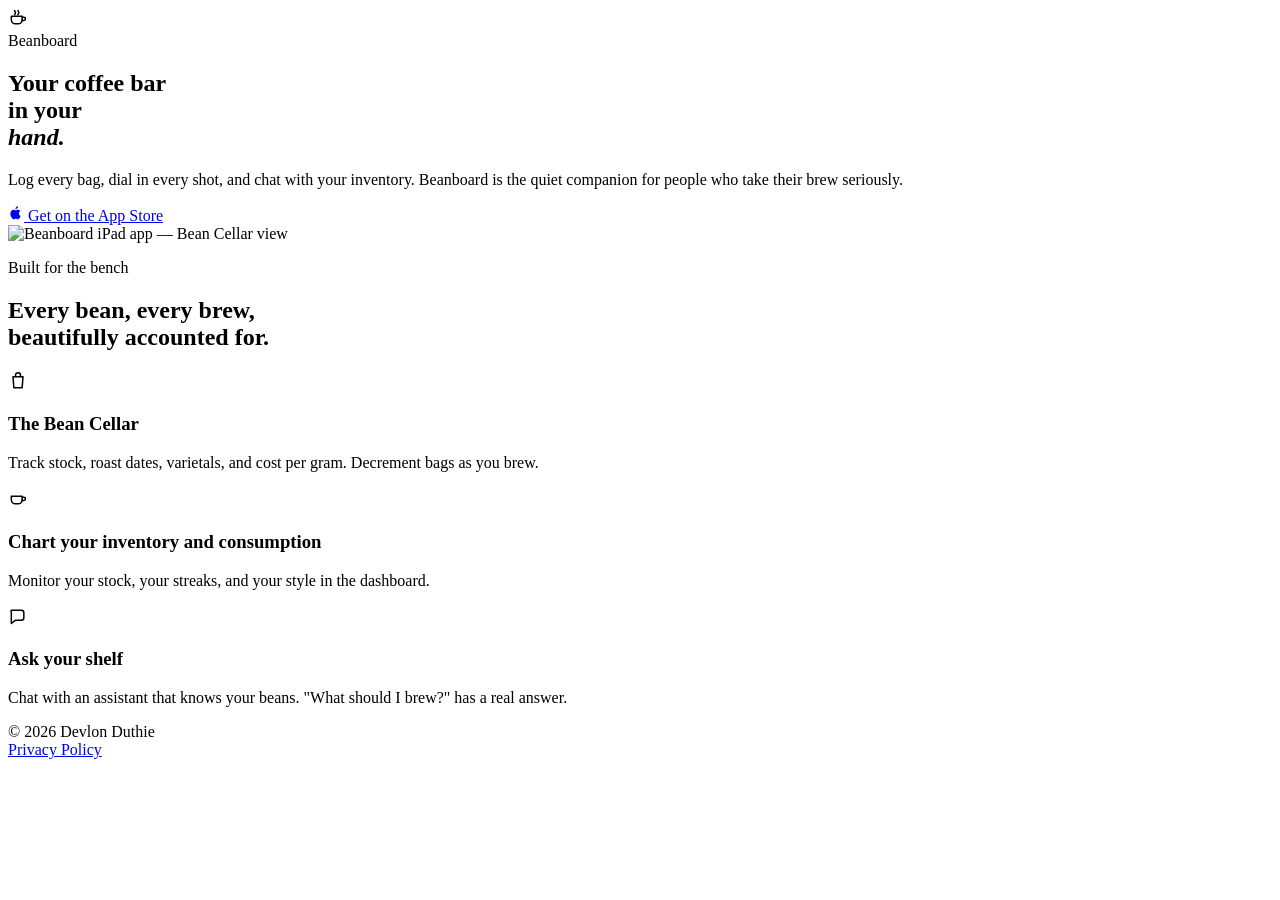
==== devlonduthie-com/www/beanboard/index.html @ 68cbcd7f "Add Beanboard landing page and CLAUDE.md Adds the Beanboard app marketing page at /beanboard with CS" ====
<!DOCTYPE html>
<html lang="en">
<head>
  <meta charset="UTF-8" />
  <meta name="viewport" content="width=device-width, initial-scale=1.0" />
  <title>Beanboard — The coffee cellar in your pocket</title>
  <meta name="description" content="Beanboard helps home baristas log beans, track brews, and dial in espresso. Built for iPad." />
  <base href="/beanboard/" />
  <link rel="preconnect" href="https://fonts.googleapis.com" />
  <link rel="preconnect" href="https://fonts.gstatic.com" crossorigin />
  <link href="https://fonts.googleapis.com/css2?family=Fraunces:ital,opsz,wght@0,9..144,300;0,9..144,400;0,9..144,500;0,9..144,600;1,9..144,300;1,9..144,400&family=Inter:wght@400;500&display=swap" rel="stylesheet" />
  <link rel="stylesheet" href="style.css" />
</head>
<body>
  <div class="page grain">

    <!-- Nav -->
    <header class="nav">
      <div class="nav-inner">
        <div class="logo">
          <div class="logo-icon">
            <svg viewBox="0 0 24 24" fill="none" stroke="currentColor" stroke-width="1.8" stroke-linecap="round" stroke-linejoin="round" width="20" height="20">
              <path d="M4 10h13v4a5 5 0 0 1-5 5H9a5 5 0 0 1-5-5v-4Z"/>
              <path d="M17 11h2a2 2 0 0 1 0 4h-2"/>
              <path d="M8 3c0 1 1 1.5 1 2.5S8 7 8 8"/><path d="M12 3c0 1 1 1.5 1 2.5S12 7 12 8"/>
            </svg>
          </div>
          <span class="logo-name">Beanboard</span>
        </div>
      </div>
    </header>

    <!-- Hero -->
    <section class="hero">
      <div class="hero-inner">
        <div class="hero-text">
          <h1 class="hero-heading">
            Your coffee bar<br />
            in your<br />
            <em>hand.</em>
          </h1>
          <p class="hero-sub">
            Log every bag, dial in every shot, and chat with your inventory.
            Beanboard is the quiet companion for people who take their
            brew seriously.
          </p>
          <div class="hero-actions">
            <a href="#download" class="btn-primary">
              <svg viewBox="0 0 24 24" fill="currentColor" width="16" height="16">
                <path d="M16.4 12.6c0-2.4 2-3.5 2.1-3.6-1.1-1.6-2.9-1.9-3.5-1.9-1.5-.2-2.9.9-3.6.9-.8 0-1.9-.9-3.1-.8-1.6 0-3 .9-3.9 2.4-1.7 2.9-.4 7.2 1.2 9.6.8 1.2 1.7 2.5 3 2.4 1.2-.1 1.6-.8 3.1-.8 1.4 0 1.8.8 3.1.7 1.3 0 2.1-1.2 2.9-2.4.9-1.4 1.3-2.7 1.3-2.8-.1 0-2.6-1-2.6-3.7ZM14 4.8c.7-.8 1.1-1.9 1-3-1 0-2.2.6-2.9 1.4-.6.7-1.2 1.9-1 2.9 1.1.1 2.2-.5 2.9-1.3Z"/>
              </svg>
              Get on the App Store
            </a>
          </div>
          <!-- <div class="hero-rating">
            <div class="stars">
              <svg viewBox="0 0 24 24" fill="currentColor" width="14" height="14"><path d="M12 3.5l2.6 5.6 6.1.7-4.6 4.2 1.3 6-5.4-3.1-5.4 3.1 1.3-6L3.3 9.8l6.1-.7L12 3.5Z"/></svg>
              <svg viewBox="0 0 24 24" fill="currentColor" width="14" height="14"><path d="M12 3.5l2.6 5.6 6.1.7-4.6 4.2 1.3 6-5.4-3.1-5.4 3.1 1.3-6L3.3 9.8l6.1-.7L12 3.5Z"/></svg>
              <svg viewBox="0 0 24 24" fill="currentColor" width="14" height="14"><path d="M12 3.5l2.6 5.6 6.1.7-4.6 4.2 1.3 6-5.4-3.1-5.4 3.1 1.3-6L3.3 9.8l6.1-.7L12 3.5Z"/></svg>
              <svg viewBox="0 0 24 24" fill="currentColor" width="14" height="14"><path d="M12 3.5l2.6 5.6 6.1.7-4.6 4.2 1.3 6-5.4-3.1-5.4 3.1 1.3-6L3.3 9.8l6.1-.7L12 3.5Z"/></svg>
              <svg viewBox="0 0 24 24" fill="currentColor" width="14" height="14"><path d="M12 3.5l2.6 5.6 6.1.7-4.6 4.2 1.3 6-5.4-3.1-5.4 3.1 1.3-6L3.3 9.8l6.1-.7L12 3.5Z"/></svg>
            </div>
            <span>4.9 · 1,240 ratings · App Store Editor's Choice</span>
          </div> -->
        </div>

        <div class="hero-mockup">
          <div class="mockup-glow"></div>
          <div class="ipad-frame">
            <div class="ipad-screen">
              <img src="images/beanboard-app.png" alt="Beanboard iPad app — Bean Cellar view" />
            </div>
          </div>
        </div>
      </div>
    </section>

    <!-- Features -->
    <section id="features" class="features">
      <div class="features-inner">
        <div class="features-header">
          <p class="eyebrow">Built for the bench</p>
          <h2>Every bean, every brew,<br />beautifully accounted for.</h2>
        </div>
        <div class="feature-grid">
          <div class="feature-card">
            <div class="feature-icon">
              <svg viewBox="0 0 24 24" fill="none" stroke="currentColor" stroke-width="1.8" stroke-linecap="round" stroke-linejoin="round" width="20" height="20">
                <path d="M6 7h12l-1 13H7L6 7Z"/>
                <path d="M9 7V5a3 3 0 0 1 6 0v2"/>
              </svg>
            </div>
            <h3>The Bean Cellar</h3>
            <p>Track stock, roast dates, varietals, and cost per gram. Decrement bags as you brew.</p>
          </div>
          <div class="feature-card">
            <div class="feature-icon">
              <svg viewBox="0 0 24 24" fill="none" stroke="currentColor" stroke-width="1.8" stroke-linecap="round" stroke-linejoin="round" width="20" height="20">
                <path d="M4 10h13v4a5 5 0 0 1-5 5H9a5 5 0 0 1-5-5v-4Z"/>
                <path d="M17 11h2a2 2 0 0 1 0 4h-2"/>
              </svg>
            </div>
            <h3>Chart your inventory and consumption</h3>
            <p>Monitor your stock, your streaks, and your style in the dashboard.</p>
          </div>
          <div class="feature-card">
            <div class="feature-icon">
              <svg viewBox="0 0 24 24" fill="none" stroke="currentColor" stroke-width="1.8" stroke-linecap="round" stroke-linejoin="round" width="20" height="20">
                <path d="M4 5h12a3 3 0 0 1 3 3v6a3 3 0 0 1-3 3H9l-5 4V8a3 3 0 0 1 0-3Z"/>
              </svg>
            </div>
            <h3>Ask your shelf</h3>
            <p>Chat with an assistant that knows your beans. "What should I brew?" has a real answer.</p>
          </div>
        </div>
      </div>
    </section>
    <div class="footer-inner">
      <span>© 2026 Devlon Duthie</span>
      <div class="footer-links">
        <a href="privacy.html">Privacy Policy</a>
      </div>
    </div>

  </div>
</body>
</html>
---- devlonduthie-com/www/beanboard/style.css ----
/* ─── Tokens ─────────────────────────────────────────────── */
:root {
  --bg:        #faf6ed;
  --fg:        #2c1a0e;
  --card:      #fdfaf4;
  --primary:   #7c4a1e;
  --primary-fg:#fdfaf4;
  --secondary: #ede3d0;
  --muted:     #ede5d5;
  --muted-fg:  #7a6248;
  --accent:    #c4883a;
  --border:    #ddd0b8;
  --radius:    1rem;

  --font-display: 'Fraunces', Georgia, serif;
  --font-sans:    'Inter', system-ui, sans-serif;
}

/* ─── Reset ──────────────────────────────────────────────── */
*, *::before, *::after { box-sizing: border-box; margin: 0; padding: 0; }
html { scroll-behavior: smooth; }
body {
  background: var(--bg);
  color: var(--fg);
  font-family: var(--font-sans);
  font-size: 16px;
  line-height: 1.6;
  -webkit-font-smoothing: antialiased;
}
img { display: block; max-width: 100%; }
a { text-decoration: none; color: inherit; }
h1, h2, h3 {
  font-family: var(--font-display);
  letter-spacing: -0.02em;
  line-height: 1;
}

/* ─── Grain overlay ──────────────────────────────────────── */
.grain { position: relative; }
.grain::before {
  content: '';
  position: absolute;
  inset: 0;
  pointer-events: none;
  z-index: 0;
  opacity: 0.3;
  mix-blend-mode: multiply;
  background-image: radial-gradient(rgba(90, 55, 20, 0.08) 1px, transparent 1px);
  background-size: 3px 3px;
}

/* ─── Page wrapper ───────────────────────────────────────── */
.page { min-height: 100vh; overflow: hidden; }

/* ─── Nav ────────────────────────────────────────────────── */
.nav {
  position: relative;
  z-index: 10;
}
.nav-inner {
  max-width: 1280px;
  margin: 0 auto;
  padding: 1.5rem 1.5rem;
  display: flex;
  align-items: center;
  justify-content: space-between;
}
.logo {
  display: flex;
  align-items: center;
  gap: 0.5rem;
}
.logo-icon {
  width: 2.25rem;
  height: 2.25rem;
  border-radius: 50%;
  background: var(--primary);
  color: var(--primary-fg);
  display: grid;
  place-items: center;
}
.logo-name {
  font-family: var(--font-display);
  font-size: 1.2rem;
  font-weight: 600;
}
.nav-links {
  display: flex;
  gap: 2rem;
  font-size: 0.875rem;
  color: var(--muted-fg);
}
.nav-links a { transition: color 0.2s; }
.nav-links a:hover { color: var(--fg); }
.btn-nav {
  padding: 0.6rem 1.25rem;
  border-radius: 999px;
  background: var(--fg);
  color: var(--bg);
  font-size: 0.875rem;
  font-weight: 500;
  transition: opacity 0.2s;
}
.btn-nav:hover { opacity: 0.85; }

/* ─── Hero ───────────────────────────────────────────────── */
.hero { position: relative; z-index: 1; }
.hero-inner {
  max-width: 1280px;
  margin: 0 auto;
  padding: 3rem 1.5rem 6rem;
  display: grid;
  grid-template-columns: 5fr 7fr;
  align-items: center;
  gap: 3.5rem;
}
.badge {
  display: inline-flex;
  align-items: center;
  gap: 0.5rem;
  border: 1px solid var(--border);
  background: var(--card);
  border-radius: 999px;
  padding: 0.25rem 0.75rem;
  font-size: 0.7rem;
  letter-spacing: 0.18em;
  text-transform: uppercase;
  color: var(--muted-fg);
}
.badge-dot {
  width: 6px;
  height: 6px;
  border-radius: 50%;
  background: var(--accent);
  flex-shrink: 0;
}
.hero-heading {
  margin-top: 1.5rem;
  font-size: clamp(2.8rem, 6vw, 4.5rem);
  line-height: 0.95;
}
.hero-heading em {
  font-weight: 300;
  font-style: italic;
  color: var(--primary);
}
.hero-sub {
  margin-top: 1.5rem;
  max-width: 30rem;
  font-size: 1.1rem;
  color: var(--muted-fg);
  line-height: 1.65;
}
.hero-actions {
  margin-top: 2rem;
  display: flex;
  flex-wrap: wrap;
  gap: 0.75rem;
  align-items: center;
}
.btn-primary {
  display: inline-flex;
  align-items: center;
  gap: 0.5rem;
  padding: 0.75rem 1.5rem;
  border-radius: 999px;
  background: var(--primary);
  color: var(--primary-fg);
  font-size: 0.875rem;
  font-weight: 500;
  transition: opacity 0.2s;
}
.btn-primary:hover { opacity: 0.9; }
.btn-secondary {
  display: inline-flex;
  align-items: center;
  gap: 0.4rem;
  padding: 0.75rem 1.5rem;
  border-radius: 999px;
  border: 1px solid var(--border);
  background: var(--card);
  font-size: 0.875rem;
  font-weight: 500;
  color: var(--fg);
  transition: background 0.2s;
}
.btn-secondary:hover { background: var(--muted); }
.hero-rating {
  margin-top: 2.5rem;
  display: flex;
  align-items: center;
  gap: 1rem;
  font-size: 0.75rem;
  color: var(--muted-fg);
}
.stars {
  display: flex;
  gap: 2px;
  color: var(--accent);
}

/* ─── iPad mockup ────────────────────────────────────────── */
.hero-mockup { position: relative; }
.mockup-glow {
  position: absolute;
  inset: -2.5rem;
  z-index: -1;
  border-radius: 3rem;
  background: radial-gradient(ellipse at 40% 40%, rgba(196, 136, 58, 0.18) 0%, transparent 60%),
              radial-gradient(ellipse at 70% 70%, rgba(124, 74, 30, 0.1) 0%, transparent 60%);
  filter: blur(24px);
}
.ipad-frame {
  border-radius: 2.2rem;
  border: 1px solid var(--border);
  background: rgba(40, 20, 8, 0.88);
  padding: 0.75rem;
  box-shadow: 0 40px 80px -30px rgba(60, 30, 10, 0.45);
}
.ipad-screen {
  overflow: hidden;
  border-radius: 1.6rem;
  background: var(--bg);
}
.ipad-screen img { width: 100%; height: auto; }

/* floating chips */
.float-chip {
  position: absolute;
  border-radius: 1rem;
  border: 1px solid var(--border);
  background: var(--card);
  padding: 0.65rem 1rem;
  box-shadow: 0 8px 24px rgba(60, 30, 10, 0.12);
  display: none;
}
@media (min-width: 900px) { .float-chip { display: block; } }
.chip-left  { left: -1.5rem; top: 2.5rem; transform: rotate(-4deg); }
.chip-right { right: -1rem; bottom: 3rem; transform: rotate(3deg); }
.chip-label {
  font-size: 0.625rem;
  letter-spacing: 0.18em;
  text-transform: uppercase;
  color: var(--muted-fg);
}
.chip-value {
  margin-top: 0.25rem;
  display: flex;
  align-items: center;
  gap: 0.4rem;
  font-family: var(--font-display);
  font-size: 1.1rem;
  color: var(--primary);
}
.chip-stars {
  margin-top: 0.25rem;
  display: flex;
  gap: 2px;
  color: var(--accent);
}

/* ─── Logo strip ─────────────────────────────────────────── */
.logo-strip {
  border-top: 1px solid rgba(180, 155, 110, 0.5);
  border-bottom: 1px solid rgba(180, 155, 110, 0.5);
  background: rgba(253, 250, 244, 0.45);
  padding: 1.5rem 1.5rem;
}
.logo-strip-inner {
  max-width: 1280px;
  margin: 0 auto;
  display: flex;
  flex-wrap: wrap;
  align-items: center;
  justify-content: center;
  gap: 0.5rem 1.25rem;
  font-size: 0.75rem;
  letter-spacing: 0.2em;
  text-transform: uppercase;
  color: var(--muted-fg);
}
.dot { opacity: 0.35; }

/* ─── Features ───────────────────────────────────────────── */
.features { position: relative; z-index: 1; }
.features-inner {
  max-width: 1280px;
  margin: 0 auto;
  padding: 0rem 1.5rem 6rem 1.5rem;
}
.features-header { max-width: 36rem; }
.eyebrow {
  font-size: 0.7rem;
  letter-spacing: 0.2em;
  text-transform: uppercase;
  color: var(--muted-fg);
}
.features-header h2 {
  margin-top: 0.75rem;
  font-size: clamp(1.9rem, 4vw, 3rem);
  line-height: 1.1;
}
.feature-grid {
  margin-top: 3.5rem;
  display: grid;
  grid-template-columns: repeat(3, 1fr);
  gap: 1rem;
}
.feature-card {
  border-radius: 1.5rem;
  border: 1px solid var(--border);
  background: var(--card);
  padding: 1.75rem;
  transition: transform 0.2s, box-shadow 0.2s;
}
.feature-card:hover {
  transform: translateY(-2px);
  box-shadow: 0 8px 24px rgba(60, 30, 10, 0.1);
}
.feature-icon {
  width: 2.5rem;
  height: 2.5rem;
  border-radius: 50%;
  background: var(--secondary);
  color: var(--primary);
  display: grid;
  place-items: center;
}
.feature-card h3 {
  margin-top: 1.25rem;
  font-size: 1.5rem;
}
.feature-card p {
  margin-top: 0.5rem;
  color: var(--muted-fg);
  line-height: 1.6;
}

/* ─── Quote ──────────────────────────────────────────────── */
.quote-section { position: relative; z-index: 1; }
.quote-inner {
  max-width: 960px;
  margin: 0 auto;
  padding: 0 1.5rem 6rem;
}
blockquote {
  font-family: var(--font-display);
  font-size: clamp(1.5rem, 3vw, 2.5rem);
  line-height: 1.25;
}
.quote-attr {
  margin-top: 1.5rem;
  display: flex;
  align-items: center;
  gap: 0.75rem;
  font-size: 0.875rem;
  color: var(--muted-fg);
}
.avatar {
  width: 2rem;
  height: 2rem;
  border-radius: 50%;
  background: var(--secondary);
  flex-shrink: 0;
}
.quote-attr strong { color: var(--fg); }

/* ─── CTA ────────────────────────────────────────────────── */
.cta-section { padding: 0 1.5rem 6rem; position: relative; z-index: 1; }
.cta-card {
  position: relative;
  max-width: 960px;
  margin: 0 auto;
  overflow: hidden;
  border-radius: 1.75rem;
  background: var(--primary);
  padding: 4rem 2.5rem;
}
.cta-glow {
  position: absolute;
  top: -5rem;
  right: -5rem;
  width: 20rem;
  height: 20rem;
  border-radius: 50%;
  background: rgba(196, 136, 58, 0.28);
  filter: blur(60px);
  pointer-events: none;
}
.cta-grid {
  position: relative;
  z-index: 1;
  display: grid;
  grid-template-columns: 1fr 1fr;
  align-items: center;
  gap: 2rem;
}
.cta-card h3 {
  font-size: clamp(2rem, 4vw, 3rem);
  color: var(--primary-fg);
  line-height: 1.1;
}
.cta-body p { color: rgba(253, 250, 244, 0.78); line-height: 1.65; }
.cta-actions {
  margin-top: 1.5rem;
  display: flex;
  flex-wrap: wrap;
  gap: 0.75rem;
}
.btn-cta-primary {
  display: inline-flex;
  align-items: center;
  gap: 0.5rem;
  padding: 0.75rem 1.5rem;
  border-radius: 999px;
  background: var(--bg);
  color: var(--fg);
  font-size: 0.875rem;
  font-weight: 500;
  transition: opacity 0.2s;
}
.btn-cta-primary:hover { opacity: 0.9; }
.btn-cta-ghost {
  display: inline-flex;
  align-items: center;
  padding: 0.75rem 1.5rem;
  border-radius: 999px;
  border: 1px solid rgba(253, 250, 244, 0.28);
  color: var(--primary-fg);
  font-size: 0.875rem;
  transition: background 0.2s;
}
.btn-cta-ghost:hover { background: rgba(253, 250, 244, 0.1); }

/* ─── Footer ─────────────────────────────────────────────── */
.footer {
  border-top: 1px solid rgba(180, 155, 110, 0.45);
  padding: 2.5rem 0;
  position: relative;
  z-index: 1;
}
.footer-inner {
  max-width: 1280px;
  margin: 0 auto;
  padding: 0 1.5rem;
  display: flex;
  flex-wrap: wrap;
  align-items: center;
  justify-content: space-between;
  gap: 1rem;
  font-size: 0.875rem;
  color: var(--muted-fg);
}
.footer-links { display: flex; gap: 1.5rem; }
.footer-links a { transition: color 0.2s; }
.footer-links a:hover { color: var(--fg); }

/* ─── Responsive ─────────────────────────────────────────── */
@media (max-width: 900px) {
  .hero-inner {
    grid-template-columns: 1fr;
    padding-top: 2rem;
  }
  .hero-mockup { order: -1; }
  .feature-grid { grid-template-columns: 1fr; }
  .cta-grid { grid-template-columns: 1fr; }
  .nav-links { display: none; }
}

/* ─── Page load fade-in ──────────────────────────────────── */
@keyframes fadeUp {
  from { opacity: 0; transform: translateY(16px); }
  to   { opacity: 1; transform: translateY(0); }
}
.badge        { animation: fadeUp 0.5s ease both; animation-delay: 0.05s; }
.hero-heading { animation: fadeUp 0.6s ease both; animation-delay: 0.15s; }
.hero-sub     { animation: fadeUp 0.6s ease both; animation-delay: 0.25s; }
.hero-actions { animation: fadeUp 0.6s ease both; animation-delay: 0.35s; }
.hero-rating  { animation: fadeUp 0.6s ease both; animation-delay: 0.42s; }
.hero-mockup  { animation: fadeUp 0.8s ease both; animation-delay: 0.2s; }
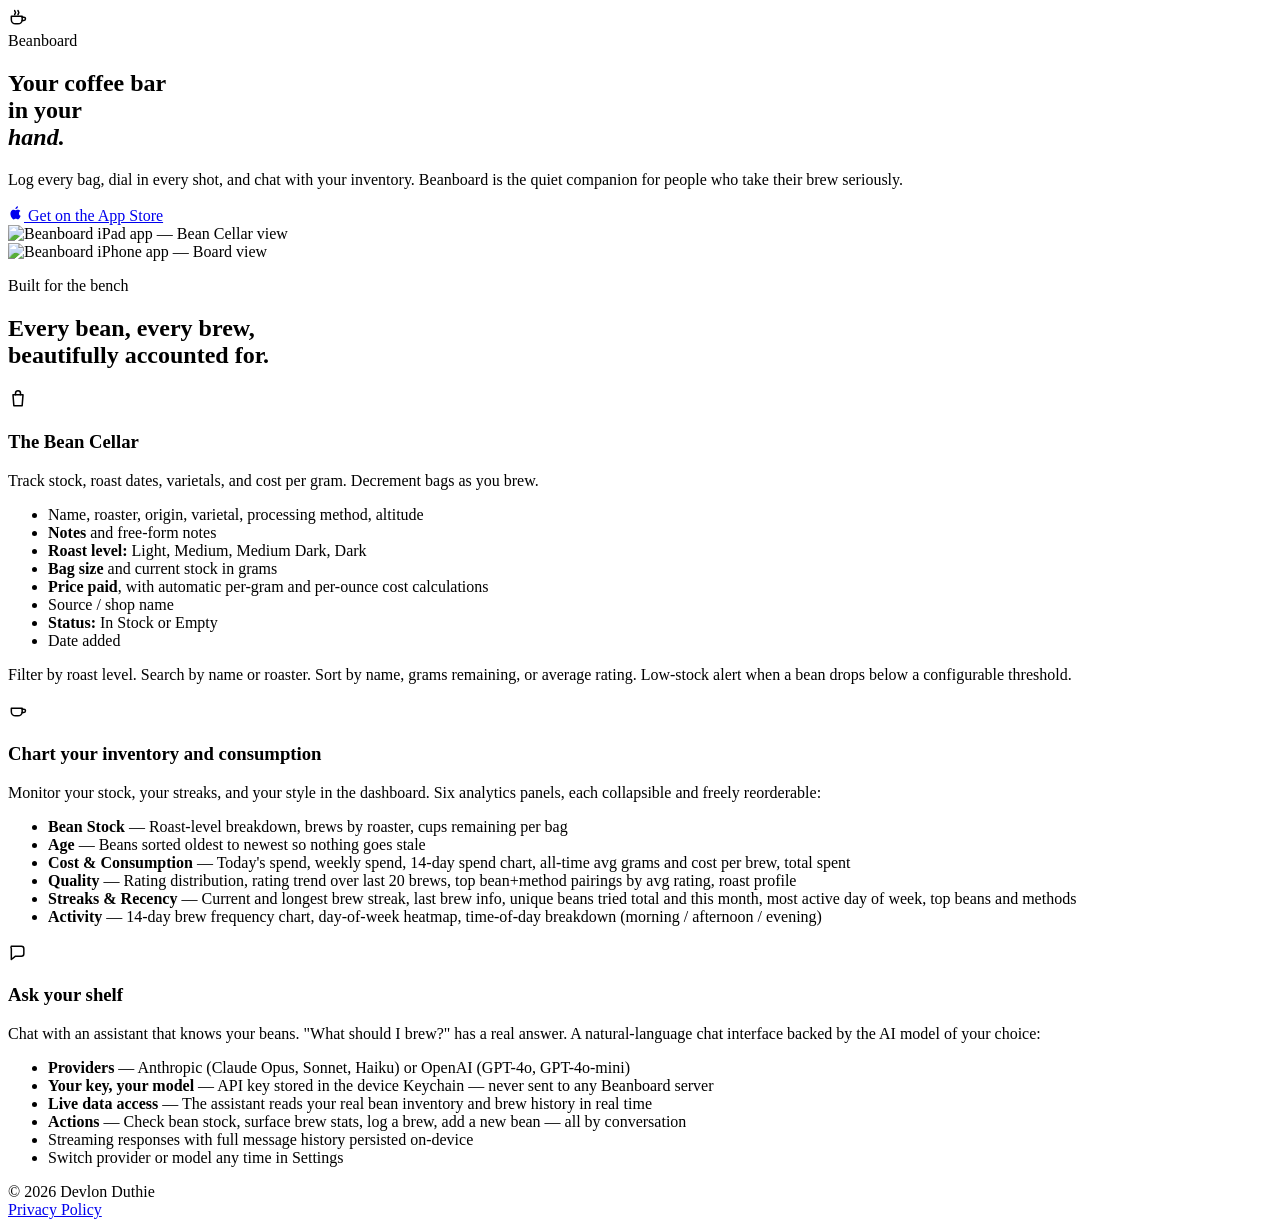
==== commit ca910b2b: "Expand Beanboard landing page with feature detail and dual-device hero - Add make serve target for l" ====
--- a/devlonduthie-com/www/beanboard/index.html
+++ b/devlonduthie-com/www/beanboard/index.html
@@ -71,6 +71,11 @@
               <img src="images/beanboard-app.png" alt="Beanboard iPad app — Bean Cellar view" />
             </div>
           </div>
+          <div class="iphone-frame">
+            <div class="iphone-screen">
+              <img src="images/iphone-board.png" alt="Beanboard iPhone app — Board view" />
+            </div>
+          </div>
         </div>
       </div>
     </section>
@@ -92,6 +97,18 @@
             </div>
             <h3>The Bean Cellar</h3>
             <p>Track stock, roast dates, varietals, and cost per gram. Decrement bags as you brew.</p>
+            <ul>
+              <li>Name, roaster, origin, varietal, processing method, altitude</li>
+              <li><strong>Notes</strong> and free-form notes</li>
+              <li><strong>Roast level:</strong> Light, Medium, Medium Dark, Dark</li>
+              <li><strong>Bag size</strong> and current stock in grams</li>
+              <li><strong>Price paid</strong>, with automatic per-gram and per-ounce cost calculations</li>
+              <li>Source / shop name</li>
+              <li><strong>Status:</strong> In Stock or Empty</li>
+              <li>Date added</li>
+            </ul>
+            <p>Filter by roast level. Search by name or roaster. Sort by name, grams remaining, or average rating. Low-stock alert when a bean drops below a configurable threshold.</p>
+
           </div>
           <div class="feature-card">
             <div class="feature-icon">
@@ -101,7 +118,15 @@
               </svg>
             </div>
             <h3>Chart your inventory and consumption</h3>
-            <p>Monitor your stock, your streaks, and your style in the dashboard.</p>
+            <p>Monitor your stock, your streaks, and your style in the dashboard. Six analytics panels, each collapsible and freely reorderable:</p>
+            <ul>
+              <li><strong>Bean Stock</strong> — Roast-level breakdown, brews by roaster, cups remaining per bag</li>
+              <li><strong>Age</strong> — Beans sorted oldest to newest so nothing goes stale</li>
+              <li><strong>Cost &amp; Consumption</strong> — Today's spend, weekly spend, 14-day spend chart, all-time avg grams and cost per brew, total spent</li>
+              <li><strong>Quality</strong> — Rating distribution, rating trend over last 20 brews, top bean+method pairings by avg rating, roast profile</li>
+              <li><strong>Streaks &amp; Recency</strong> — Current and longest brew streak, last brew info, unique beans tried total and this month, most active day of week, top beans and methods</li>
+              <li><strong>Activity</strong> — 14-day brew frequency chart, day-of-week heatmap, time-of-day breakdown (morning / afternoon / evening)</li>
+            </ul>
           </div>
           <div class="feature-card">
             <div class="feature-icon">
@@ -110,7 +135,15 @@
               </svg>
             </div>
             <h3>Ask your shelf</h3>
-            <p>Chat with an assistant that knows your beans. "What should I brew?" has a real answer.</p>
+            <p>Chat with an assistant that knows your beans. "What should I brew?" has a real answer. A natural-language chat interface backed by the AI model of your choice:</p>
+            <ul>
+              <li><strong>Providers</strong> — Anthropic (Claude Opus, Sonnet, Haiku) or OpenAI (GPT-4o, GPT-4o-mini)</li>
+              <li><strong>Your key, your model</strong> — API key stored in the device Keychain — never sent to any Beanboard server</li>
+              <li><strong>Live data access</strong> — The assistant reads your real bean inventory and brew history in real time</li>
+              <li><strong>Actions</strong> — Check bean stock, surface brew stats, log a brew, add a new bean — all by conversation</li>
+              <li>Streaming responses with full message history persisted on-device</li>
+              <li>Switch provider or model any time in Settings</li>
+            </ul>
           </div>
         </div>
       </div>
--- a/devlonduthie-com/www/beanboard/style.css
+++ b/devlonduthie-com/www/beanboard/style.css
@@ -223,6 +223,24 @@
   background: var(--bg);
 }
 .ipad-screen img { width: 100%; height: auto; }
+.iphone-frame {
+  position: absolute;
+  width: 32%;
+  bottom: -2rem;
+  right: 0;
+  z-index: 2;
+  border-radius: 3rem;
+  border: 1px solid var(--border);
+  background: rgba(40, 20, 8, 0.88);
+  padding: 0.55rem;
+  box-shadow: 0 24px 60px -16px rgba(60, 30, 10, 0.6);
+}
+.iphone-screen {
+  overflow: hidden;
+  border-radius: 2.5rem;
+  background: var(--bg);
+}
+.iphone-screen img { width: 100%; height: auto; display: block; }
 
 /* floating chips */
 .float-chip {
@@ -332,6 +350,13 @@
 }
 .feature-card p {
   margin-top: 0.5rem;
+  color: var(--muted-fg);
+  line-height: 1.6;
+}
+.feature-card ul {
+  margin-top: 0.5rem;
+  padding-left: 1.5rem;
+  list-style-type: disc;
   color: var(--muted-fg);
   line-height: 1.6;
 }
@@ -442,7 +467,7 @@
 .footer-inner {
   max-width: 1280px;
   margin: 0 auto;
-  padding: 0 1.5rem;
+  padding: 2rem 1.5rem;
   display: flex;
   flex-wrap: wrap;
   align-items: center;
@@ -462,6 +487,7 @@
     padding-top: 2rem;
   }
   .hero-mockup { order: -1; }
+  .iphone-frame { width: 28%; bottom: -1.5rem; }
   .feature-grid { grid-template-columns: 1fr; }
   .cta-grid { grid-template-columns: 1fr; }
   .nav-links { display: none; }
@@ -478,3 +504,4 @@
 .hero-actions { animation: fadeUp 0.6s ease both; animation-delay: 0.35s; }
 .hero-rating  { animation: fadeUp 0.6s ease both; animation-delay: 0.42s; }
 .hero-mockup  { animation: fadeUp 0.8s ease both; animation-delay: 0.2s; }
+.iphone-frame { animation: fadeUp 0.8s ease both; animation-delay: 0.4s; }
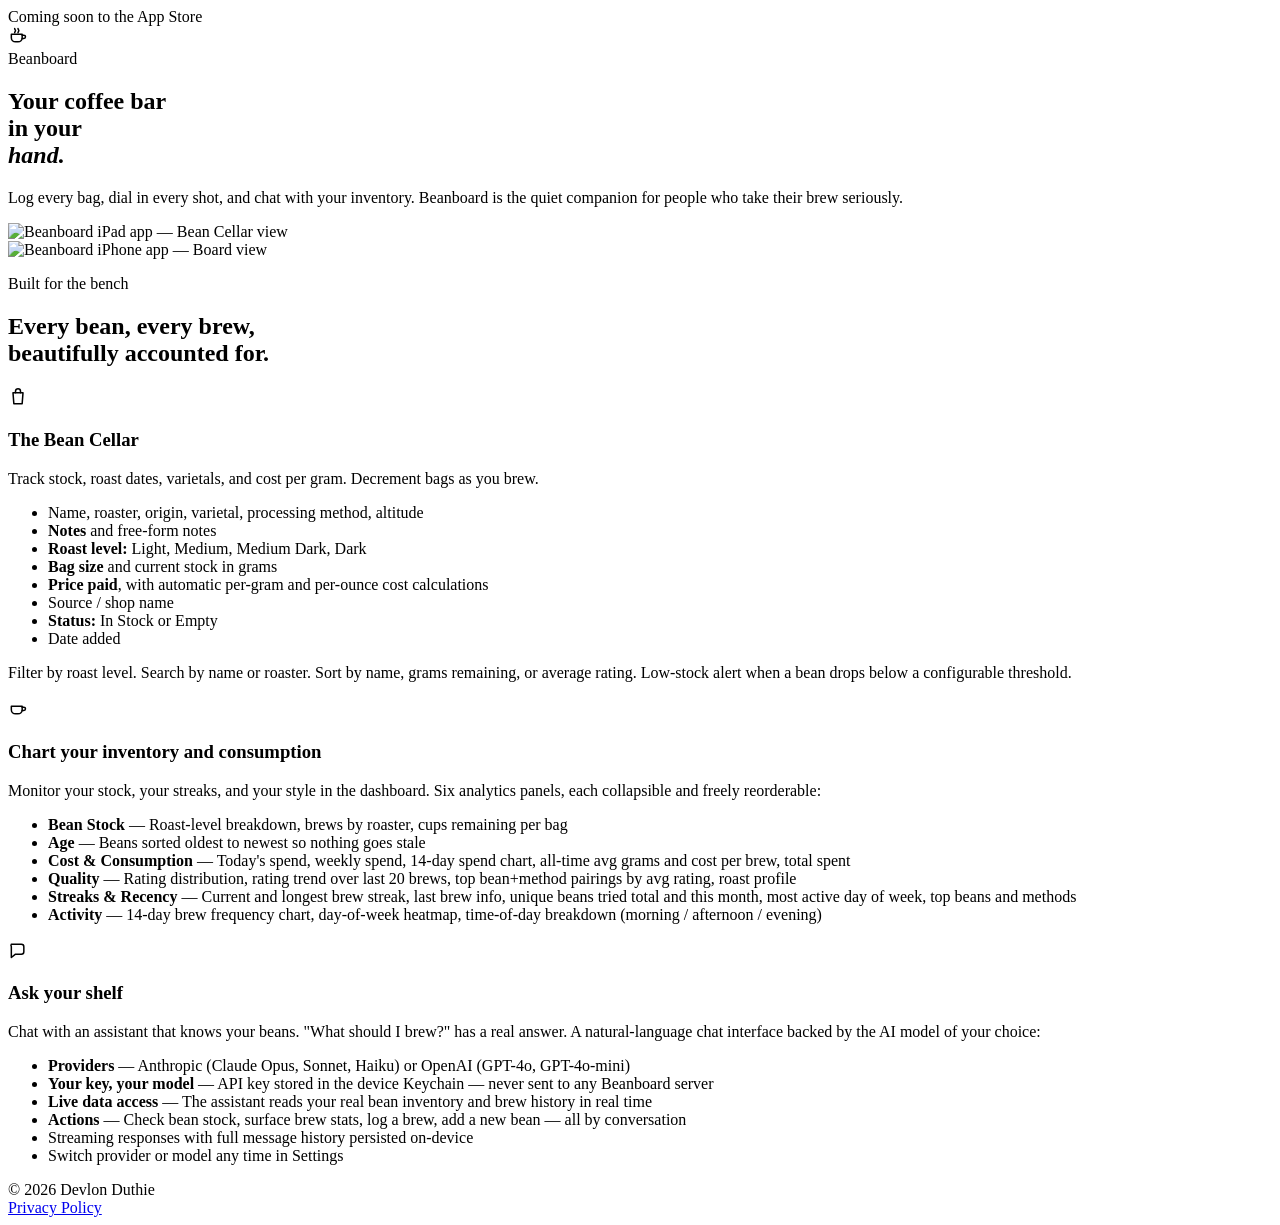
==== commit d0bb5a4c: "Coming soon banner" ====
--- a/devlonduthie-com/www/beanboard/index.html
+++ b/devlonduthie-com/www/beanboard/index.html
@@ -1,6 +1,15 @@
 <!DOCTYPE html>
 <html lang="en">
 <head>
+  <!-- Google tag (gtag.js) -->
+  <script async src="https://www.googletagmanager.com/gtag/js?id=G-G5M6TZ41D6"></script>
+  <script>
+    window.dataLayer = window.dataLayer || [];
+    function gtag(){dataLayer.push(arguments);}
+    gtag('js', new Date());
+
+    gtag('config', 'G-G5M6TZ41D6');
+  </script>
   <meta charset="UTF-8" />
   <meta name="viewport" content="width=device-width, initial-scale=1.0" />
   <title>Beanboard — The coffee cellar in your pocket</title>
@@ -13,6 +22,9 @@
 </head>
 <body>
   <div class="page grain">
+
+    <!-- Coming soon banner -->
+    <div class="coming-soon-banner">Coming soon to the App Store</div>
 
     <!-- Nav -->
     <header class="nav">
@@ -44,6 +56,7 @@
             Beanboard is the quiet companion for people who take their
             brew seriously.
           </p>
+          <!-- App Store button hidden until app is available
           <div class="hero-actions">
             <a href="#download" class="btn-primary">
               <svg viewBox="0 0 24 24" fill="currentColor" width="16" height="16">
@@ -52,6 +65,7 @@
               Get on the App Store
             </a>
           </div>
+          -->
           <!-- <div class="hero-rating">
             <div class="stars">
               <svg viewBox="0 0 24 24" fill="currentColor" width="14" height="14"><path d="M12 3.5l2.6 5.6 6.1.7-4.6 4.2 1.3 6-5.4-3.1-5.4 3.1 1.3-6L3.3 9.8l6.1-.7L12 3.5Z"/></svg>
--- a/devlonduthie-com/www/beanboard/style.css
+++ b/devlonduthie-com/www/beanboard/style.css
@@ -52,6 +52,29 @@
 /* ─── Page wrapper ───────────────────────────────────────── */
 .page { min-height: 100vh; overflow: hidden; }
 
+/* ─── Coming soon banner ─────────────────────────────────── */
+.coming-soon-banner {
+  background: var(--primary);
+  padding: 1.4rem 1.5rem;
+  text-align: center;
+  font-family: var(--font-display);
+  font-style: italic;
+  font-weight: 300;
+  font-size: 1.5rem;
+  color: var(--primary-fg);
+  letter-spacing: 0.02em;
+  position: relative;
+  z-index: 11;
+}
+.coming-soon-banner::after {
+  content: '';
+  position: absolute;
+  bottom: 0; left: 0; right: 0;
+  height: 2px;
+  background: var(--accent);
+  opacity: 0.45;
+}
+
 /* ─── Nav ────────────────────────────────────────────────── */
 .nav {
   position: relative;
